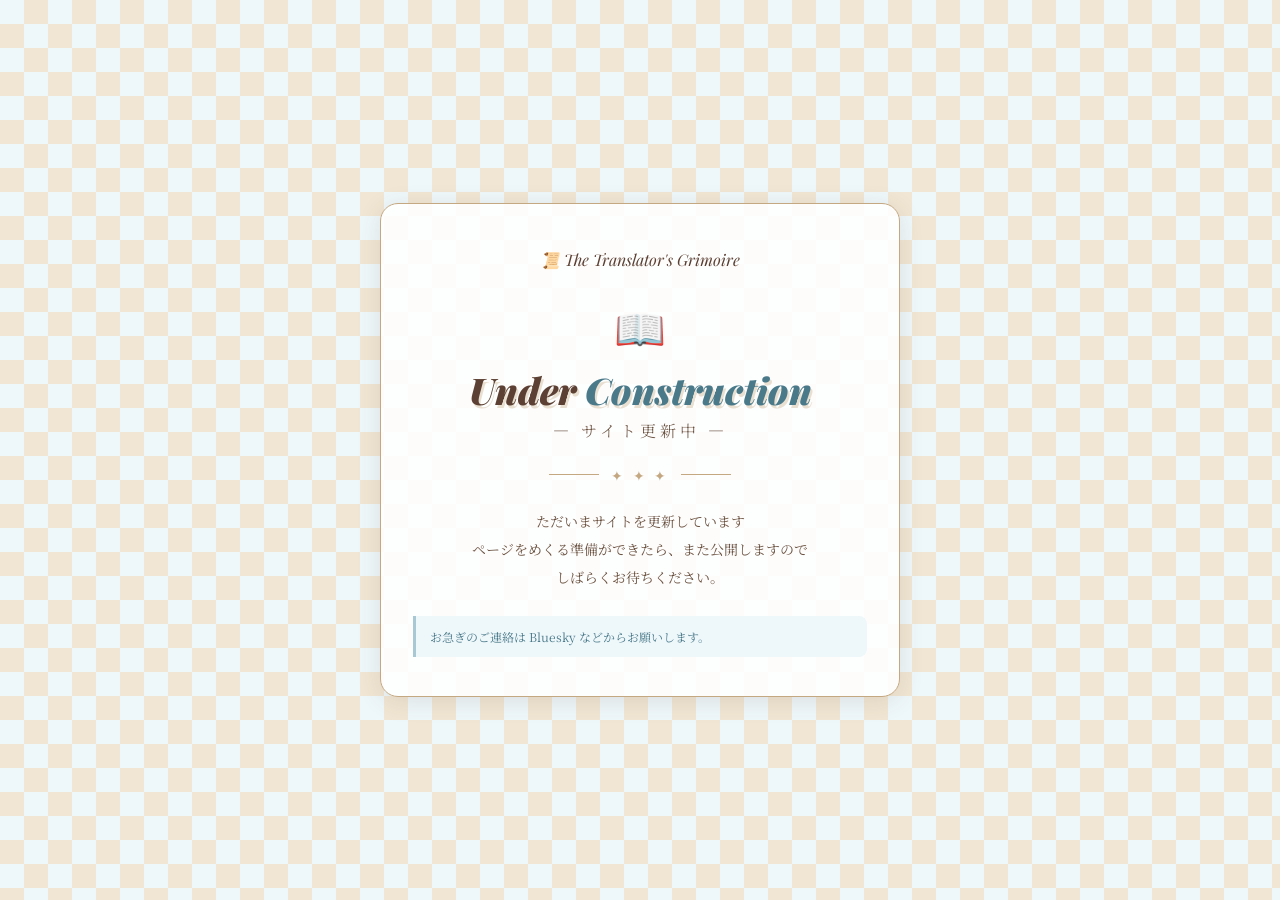
==== index.html @ 0ece35b7 "Create index.html" ====
<!DOCTYPE html>
<html lang="ja">
<head>
  <meta charset="UTF-8">
  <meta name="viewport" content="width=device-width, initial-scale=1.0">
  <meta name="robots" content="noindex">
  <title>サイト更新中 | The Translator's Grimoire</title>
  <link rel="preconnect" href="https://fonts.googleapis.com">
  <link href="https://fonts.googleapis.com/css2?family=Playfair+Display:ital,wght@0,400;0,700;0,900;1,400;1,700&family=Noto+Serif+JP:wght@300;400;500;700&display=swap" rel="stylesheet">
  <style>
    :root {
      --sepia: #8B6F4E; --sepia-dark: #5C4033; --sepia-mid: #C4A882;
      --sepia-light: #F0E6D3; --sepia-pale: #FAF5ED;
      --blue-dark: #4A7A8A; --blue-mid: #A8C8D4; --blue-light: #DFF0F4; --blue-pale: #EEF7FA;
      --text: #2C1F14; --text-sub: #6B5240;
      --font: 'Noto Serif JP', serif;
    }
    *, *::before, *::after { box-sizing: border-box; margin: 0; padding: 0; }

    body {
      font-family: var(--font);
      background-color: var(--sepia-pale);
      background-image: repeating-conic-gradient(var(--sepia-light) 0% 25%, var(--blue-pale) 0% 50%);
      background-size: 48px 48px;
      color: var(--text);
      min-height: 100vh;
      display: flex;
      align-items: center;
      justify-content: center;
      padding: 1.5rem;
    }

    .box {
      max-width: 520px;
      width: 100%;
      text-align: center;
      background: rgba(255,255,255,0.9);
      border: 1px solid var(--sepia-mid);
      border-radius: 18px;
      padding: 2.8rem 2rem 2.4rem;
      box-shadow: 0 4px 24px rgba(92,64,51,.12);
      animation: fadeUp .7s ease both;
    }

    .logo {
      font-family: 'Playfair Display', serif;
      font-style: italic;
      font-size: 1rem;
      color: var(--sepia-dark);
      margin-bottom: 1.6rem;
    }

    .icon {
      font-size: 2.6rem;
      margin-bottom: .6rem;
      display: inline-block;
      animation: flip 3s ease-in-out infinite;
    }

    h1 {
      font-family: 'Playfair Display', serif;
      font-size: clamp(1.6rem, 6vw, 2.3rem);
      font-weight: 900;
      font-style: italic;
      color: var(--sepia-dark);
      text-shadow: 2px 3px 0 rgba(196,168,130,0.35);
      margin-bottom: .3rem;
    }
    h1 span { color: var(--blue-dark); }

    .ja {
      font-size: 1rem;
      font-weight: 300;
      letter-spacing: .25em;
      color: var(--text-sub);
      margin-bottom: 1.4rem;
    }

    .divider {
      display: flex; align-items: center; justify-content: center;
      gap: 12px; margin-bottom: 1.4rem;
    }
    .divider i { width: 50px; height: 1px; background: var(--sepia-mid); display: block; }
    .divider b { color: var(--sepia-mid); font-weight: 400; letter-spacing: .2em; font-size: 14px; }

    p.msg { font-size: 14px; line-height: 2; color: var(--text-sub); }

    .dots::after {
      content: '';
      animation: dots 1.6s steps(4, end) infinite;
    }

    .note {
      margin-top: 1.6rem;
      font-size: 12px;
      color: var(--blue-dark);
      background: var(--blue-pale);
      border-left: 3px solid var(--blue-mid);
      border-radius: 0 8px 8px 0;
      padding: .6rem .9rem;
      text-align: left;
      line-height: 1.8;
    }

    @keyframes fadeUp { from { opacity: 0; transform: translateY(18px); } to { opacity: 1; transform: translateY(0); } }
    @keyframes flip { 0%, 100% { transform: rotateY(0); } 50% { transform: rotateY(180deg); } }
    @keyframes dots { 0% { content: ''; } 25% { content: '.'; } 50% { content: '..'; } 75% { content: '...'; } }
  </style>
</head>
<body>

  <div class="box">
    <div class="logo">📜 The Translator's Grimoire</div>
    <div class="icon">📖</div>
    <h1>Under <span>Construction</span></h1>
    <div class="ja">— サイト更新中 —</div>
    <div class="divider"><i></i><b>✦ ✦ ✦</b><i></i></div>
    <p class="msg">
      ただいまサイトを更新しています<span class="dots"></span><br>
      ページをめくる準備ができたら、また公開しますので<br>
      しばらくお待ちください。
    </p>
    <p class="note">
      お急ぎのご連絡は Bluesky などからお願いします。
    </p>
  </div>

</body>
</html>
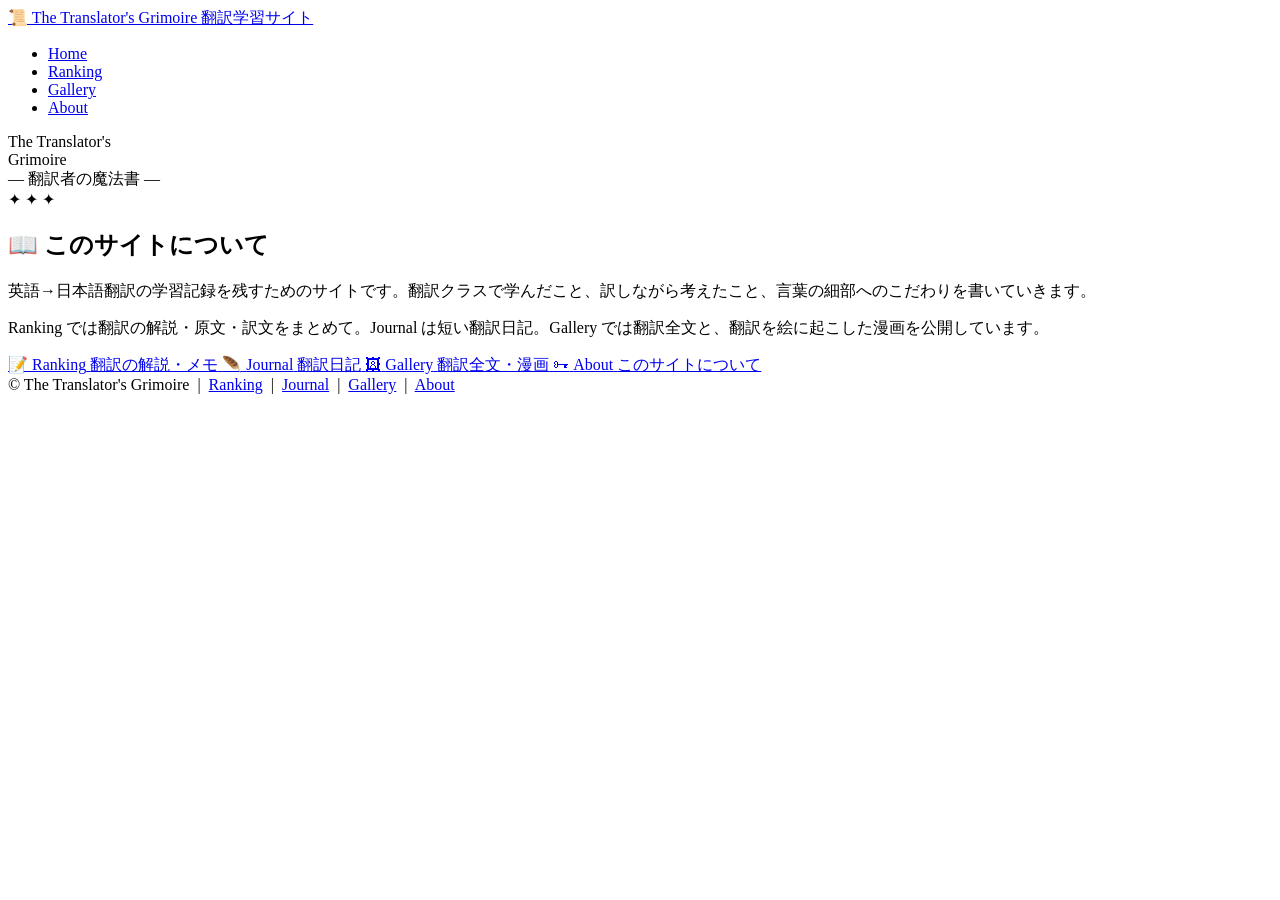
==== commit b8189d17: "Remove Journal link from navigation Removed the Journal link from the navigation menu." ====
--- a/index.html
+++ b/index.html
@@ -3,127 +3,73 @@
 <head>
   <meta charset="UTF-8">
   <meta name="viewport" content="width=device-width, initial-scale=1.0">
-  <meta name="robots" content="noindex">
-  <title>サイト更新中 | The Translator's Grimoire</title>
+  <title>The Translator's Grimoire | 翻訳学習サイト</title>
   <link rel="preconnect" href="https://fonts.googleapis.com">
   <link href="https://fonts.googleapis.com/css2?family=Playfair+Display:ital,wght@0,400;0,700;0,900;1,400;1,700&family=Noto+Serif+JP:wght@300;400;500;700&display=swap" rel="stylesheet">
-  <style>
-    :root {
-      --sepia: #8B6F4E; --sepia-dark: #5C4033; --sepia-mid: #C4A882;
-      --sepia-light: #F0E6D3; --sepia-pale: #FAF5ED;
-      --blue-dark: #4A7A8A; --blue-mid: #A8C8D4; --blue-light: #DFF0F4; --blue-pale: #EEF7FA;
-      --text: #2C1F14; --text-sub: #6B5240;
-      --font: 'Noto Serif JP', serif;
-    }
-    *, *::before, *::after { box-sizing: border-box; margin: 0; padding: 0; }
-
-    body {
-      font-family: var(--font);
-      background-color: var(--sepia-pale);
-      background-image: repeating-conic-gradient(var(--sepia-light) 0% 25%, var(--blue-pale) 0% 50%);
-      background-size: 48px 48px;
-      color: var(--text);
-      min-height: 100vh;
-      display: flex;
-      align-items: center;
-      justify-content: center;
-      padding: 1.5rem;
-    }
-
-    .box {
-      max-width: 520px;
-      width: 100%;
-      text-align: center;
-      background: rgba(255,255,255,0.9);
-      border: 1px solid var(--sepia-mid);
-      border-radius: 18px;
-      padding: 2.8rem 2rem 2.4rem;
-      box-shadow: 0 4px 24px rgba(92,64,51,.12);
-      animation: fadeUp .7s ease both;
-    }
-
-    .logo {
-      font-family: 'Playfair Display', serif;
-      font-style: italic;
-      font-size: 1rem;
-      color: var(--sepia-dark);
-      margin-bottom: 1.6rem;
-    }
-
-    .icon {
-      font-size: 2.6rem;
-      margin-bottom: .6rem;
-      display: inline-block;
-      animation: flip 3s ease-in-out infinite;
-    }
-
-    h1 {
-      font-family: 'Playfair Display', serif;
-      font-size: clamp(1.6rem, 6vw, 2.3rem);
-      font-weight: 900;
-      font-style: italic;
-      color: var(--sepia-dark);
-      text-shadow: 2px 3px 0 rgba(196,168,130,0.35);
-      margin-bottom: .3rem;
-    }
-    h1 span { color: var(--blue-dark); }
-
-    .ja {
-      font-size: 1rem;
-      font-weight: 300;
-      letter-spacing: .25em;
-      color: var(--text-sub);
-      margin-bottom: 1.4rem;
-    }
-
-    .divider {
-      display: flex; align-items: center; justify-content: center;
-      gap: 12px; margin-bottom: 1.4rem;
-    }
-    .divider i { width: 50px; height: 1px; background: var(--sepia-mid); display: block; }
-    .divider b { color: var(--sepia-mid); font-weight: 400; letter-spacing: .2em; font-size: 14px; }
-
-    p.msg { font-size: 14px; line-height: 2; color: var(--text-sub); }
-
-    .dots::after {
-      content: '';
-      animation: dots 1.6s steps(4, end) infinite;
-    }
-
-    .note {
-      margin-top: 1.6rem;
-      font-size: 12px;
-      color: var(--blue-dark);
-      background: var(--blue-pale);
-      border-left: 3px solid var(--blue-mid);
-      border-radius: 0 8px 8px 0;
-      padding: .6rem .9rem;
-      text-align: left;
-      line-height: 1.8;
-    }
-
-    @keyframes fadeUp { from { opacity: 0; transform: translateY(18px); } to { opacity: 1; transform: translateY(0); } }
-    @keyframes flip { 0%, 100% { transform: rotateY(0); } 50% { transform: rotateY(180deg); } }
-    @keyframes dots { 0% { content: ''; } 25% { content: '.'; } 50% { content: '..'; } 75% { content: '...'; } }
-  </style>
+  <link rel="stylesheet" href="style.css">
 </head>
 <body>
 
-  <div class="box">
-    <div class="logo">📜 The Translator's Grimoire</div>
-    <div class="icon">📖</div>
-    <h1>Under <span>Construction</span></h1>
-    <div class="ja">— サイト更新中 —</div>
-    <div class="divider"><i></i><b>✦ ✦ ✦</b><i></i></div>
-    <p class="msg">
-      ただいまサイトを更新しています<span class="dots"></span><br>
-      ページをめくる準備ができたら、また公開しますので<br>
-      しばらくお待ちください。
-    </p>
-    <p class="note">
-      お急ぎのご連絡は Bluesky などからお願いします。
-    </p>
+<header>
+  <a class="logo" href="index.html">📜 The Translator's Grimoire <span class="logo-sub">翻訳学習サイト</span></a>
+  <nav><ul>
+    <li><a href="index.html" class="active">Home</a></li>
+    <li><a href="ranking.html">Ranking</a></li>
+    <li><a href="gallery.html">Gallery</a></li>
+    <li><a href="about.html">About</a></li>
+  </ul></nav>
+</header>
+
+<main>
+
+  <div class="hero">
+    <div class="hero-en">The Translator's<br><span>Grimoire</span></div>
+    <div class="hero-ja">— 翻訳者の魔法書 —</div>
+    <div class="hero-divider">
+      <div class="hero-divider-line"></div>
+      <span class="hero-divider-icon">✦ ✦ ✦</span>
+      <div class="hero-divider-line"></div>
+    </div>
   </div>
+
+  <div class="card">
+    <h2>📖 このサイトについて</h2>
+    <p>英語→日本語翻訳の学習記録を残すためのサイトです。翻訳クラスで学んだこと、訳しながら考えたこと、言葉の細部へのこだわりを書いていきます。</p>
+    <p>Ranking では翻訳の解説・原文・訳文をまとめて。Journal は短い翻訳日記。Gallery では翻訳全文と、翻訳を絵に起こした漫画を公開しています。</p>
+  </div>
+
+  <div class="nav-cards">
+    <a class="nav-card" href="translation.html">
+      <span class="nav-card-icon">📝</span>
+      <span class="nav-card-label">Ranking</span>
+      <span class="nav-card-sub">翻訳の解説・メモ</span>
+    </a>
+    <a class="nav-card" href="blog.html">
+      <span class="nav-card-icon">🪶</span>
+      <span class="nav-card-label">Journal</span>
+      <span class="nav-card-sub">翻訳日記</span>
+    </a>
+    <a class="nav-card" href="gallery.html">
+      <span class="nav-card-icon">🖼</span>
+      <span class="nav-card-label">Gallery</span>
+      <span class="nav-card-sub">翻訳全文・漫画</span>
+    </a>
+    <a class="nav-card" href="about.html">
+      <span class="nav-card-icon">🗝</span>
+      <span class="nav-card-label">About</span>
+      <span class="nav-card-sub">このサイトについて</span>
+    </a>
+  </div>
+
+</main>
+
+<footer>
+  © The Translator's Grimoire &nbsp;|&nbsp;
+  <a href="translation.html">Ranking</a> &nbsp;|&nbsp;
+  <a href="blog.html">Journal</a> &nbsp;|&nbsp;
+  <a href="gallery.html">Gallery</a> &nbsp;|&nbsp;
+  <a href="about.html">About</a>
+</footer>
 
 </body>
 </html>
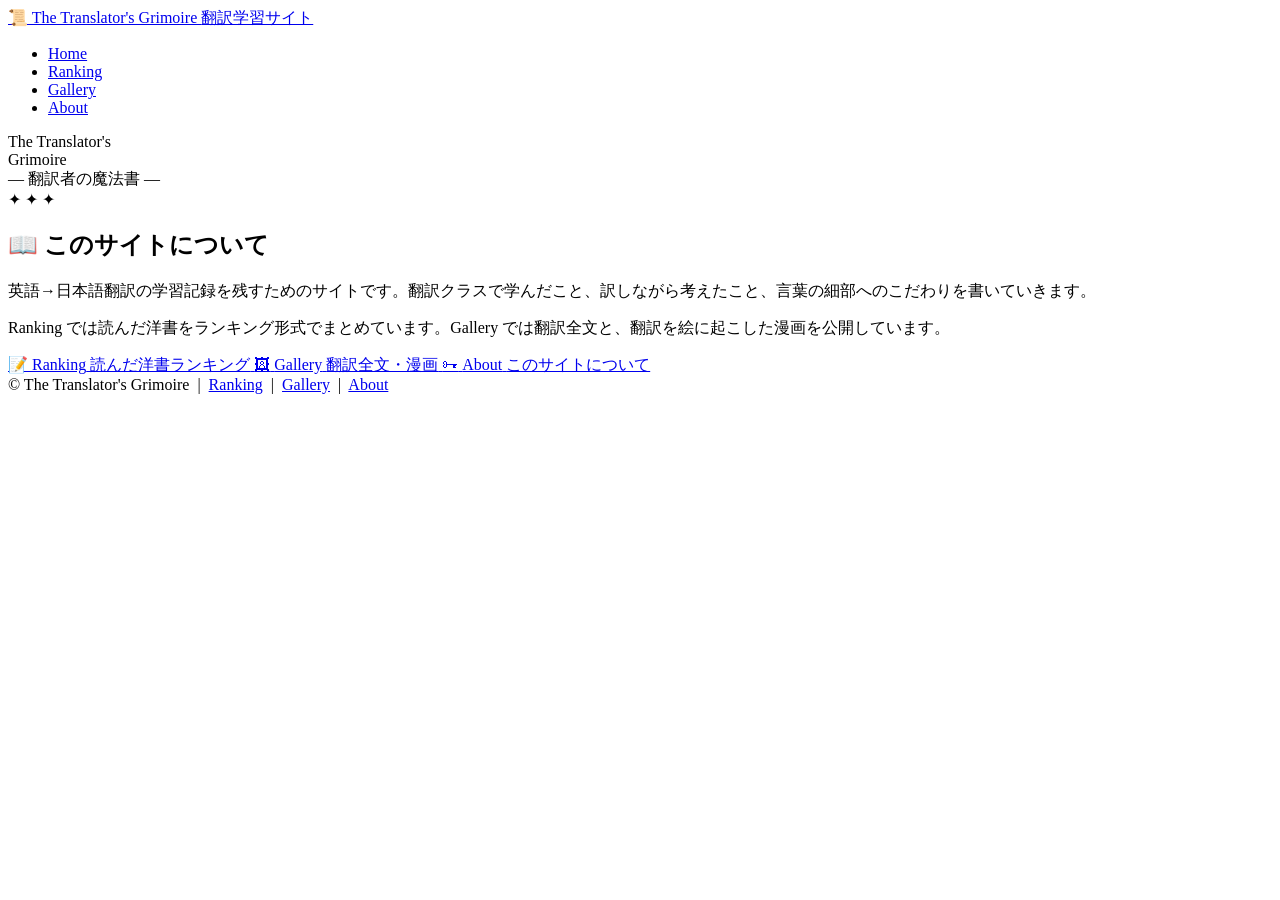
==== commit d4742b29: "Update index.html" ====
--- a/index.html
+++ b/index.html
@@ -14,7 +14,7 @@
   <a class="logo" href="index.html">📜 The Translator's Grimoire <span class="logo-sub">翻訳学習サイト</span></a>
   <nav><ul>
     <li><a href="index.html" class="active">Home</a></li>
-    <li><a href="ranking.html">Ranking</a></li>
+    <li><a href="translation.html">Ranking</a></li>
     <li><a href="gallery.html">Gallery</a></li>
     <li><a href="about.html">About</a></li>
   </ul></nav>
@@ -35,19 +35,14 @@
   <div class="card">
     <h2>📖 このサイトについて</h2>
     <p>英語→日本語翻訳の学習記録を残すためのサイトです。翻訳クラスで学んだこと、訳しながら考えたこと、言葉の細部へのこだわりを書いていきます。</p>
-    <p>Ranking では翻訳の解説・原文・訳文をまとめて。Journal は短い翻訳日記。Gallery では翻訳全文と、翻訳を絵に起こした漫画を公開しています。</p>
+    <p>Ranking では読んだ洋書をランキング形式でまとめています。Gallery では翻訳全文と、翻訳を絵に起こした漫画を公開しています。</p>
   </div>
 
   <div class="nav-cards">
     <a class="nav-card" href="translation.html">
       <span class="nav-card-icon">📝</span>
       <span class="nav-card-label">Ranking</span>
-      <span class="nav-card-sub">翻訳の解説・メモ</span>
-    </a>
-    <a class="nav-card" href="blog.html">
-      <span class="nav-card-icon">🪶</span>
-      <span class="nav-card-label">Journal</span>
-      <span class="nav-card-sub">翻訳日記</span>
+      <span class="nav-card-sub">読んだ洋書ランキング</span>
     </a>
     <a class="nav-card" href="gallery.html">
       <span class="nav-card-icon">🖼</span>
@@ -66,7 +61,6 @@
 <footer>
   © The Translator's Grimoire &nbsp;|&nbsp;
   <a href="translation.html">Ranking</a> &nbsp;|&nbsp;
-  <a href="blog.html">Journal</a> &nbsp;|&nbsp;
   <a href="gallery.html">Gallery</a> &nbsp;|&nbsp;
   <a href="about.html">About</a>
 </footer>
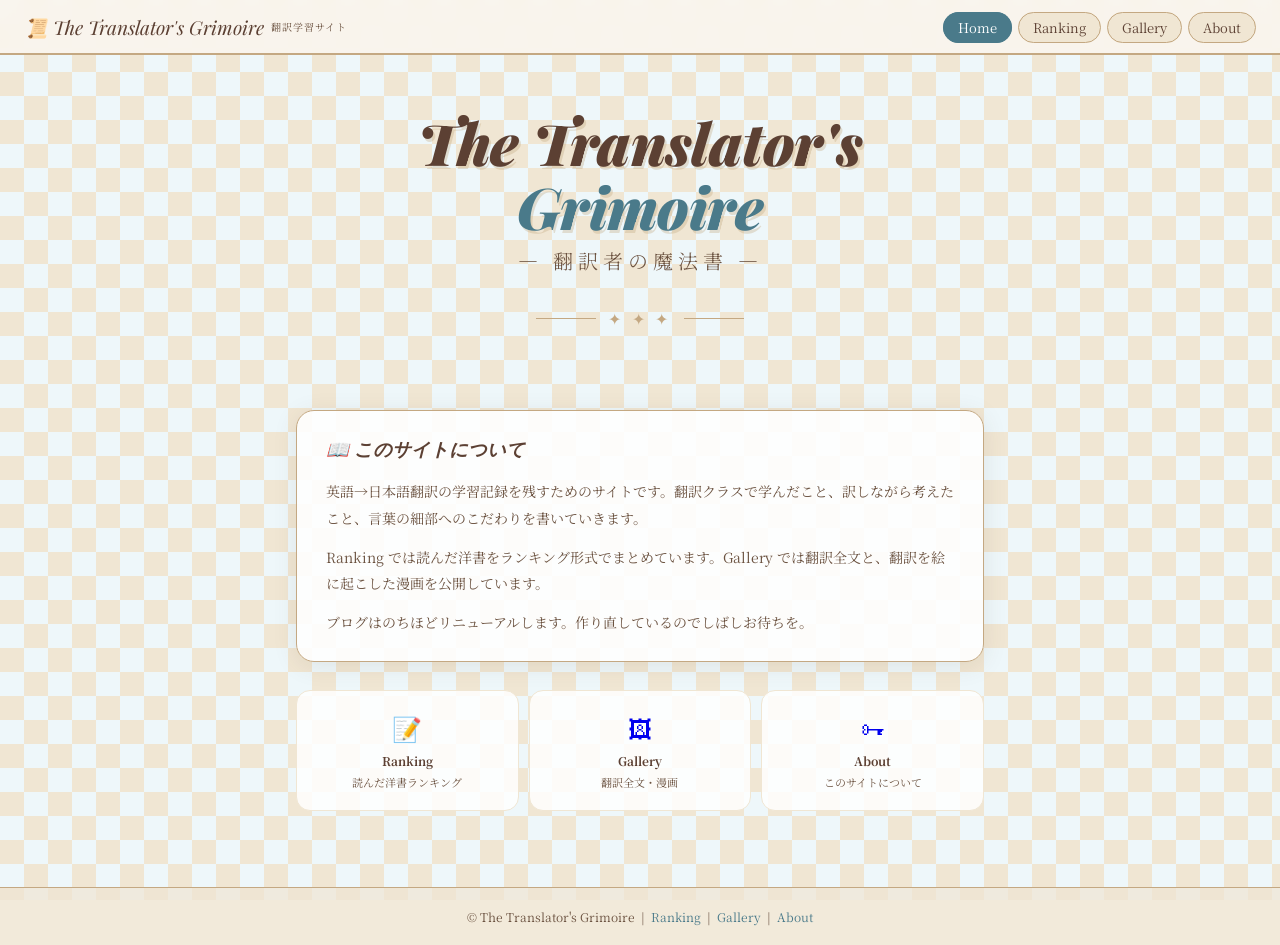
==== commit 3487c708: "Update index.html" ====
--- a/index.html
+++ b/index.html
@@ -14,7 +14,7 @@
   <a class="logo" href="index.html">📜 The Translator's Grimoire <span class="logo-sub">翻訳学習サイト</span></a>
   <nav><ul>
     <li><a href="index.html" class="active">Home</a></li>
-    <li><a href="translation.html">Ranking</a></li>
+    <li><a href="ranking.html">Ranking</a></li>
     <li><a href="gallery.html">Gallery</a></li>
     <li><a href="about.html">About</a></li>
   </ul></nav>
@@ -36,6 +36,7 @@
     <h2>📖 このサイトについて</h2>
     <p>英語→日本語翻訳の学習記録を残すためのサイトです。翻訳クラスで学んだこと、訳しながら考えたこと、言葉の細部へのこだわりを書いていきます。</p>
     <p>Ranking では読んだ洋書をランキング形式でまとめています。Gallery では翻訳全文と、翻訳を絵に起こした漫画を公開しています。</p>
+    <p>ブログはのちほどリニューアルします。作り直しているのでしばしお待ちを。</p>
   </div>
 
   <div class="nav-cards">
@@ -60,7 +61,7 @@
 
 <footer>
   © The Translator's Grimoire &nbsp;|&nbsp;
-  <a href="translation.html">Ranking</a> &nbsp;|&nbsp;
+  <a href="ranking.html">Ranking</a> &nbsp;|&nbsp;
   <a href="gallery.html">Gallery</a> &nbsp;|&nbsp;
   <a href="about.html">About</a>
 </footer>
--- a/style.css
+++ b/style.css
@@ -0,0 +1,572 @@
+@import url('https://fonts.googleapis.com/css2?family=Playfair+Display:ital,wght@0,400;0,700;0,900;1,400;1,700&family=Noto+Serif+JP:wght@300;400;500;700&display=swap');
+
+:root {
+  --sepia:       #8B6F4E;
+  --sepia-dark:  #5C4033;
+  --sepia-mid:   #C4A882;
+  --sepia-light: #F0E6D3;
+  --sepia-pale:  #FAF5ED;
+  --blue:        #7BAAB8;
+  --blue-dark:   #4A7A8A;
+  --blue-mid:    #A8C8D4;
+  --blue-light:  #DFF0F4;
+  --blue-pale:   #EEF7FA;
+  --text:        #2C1F14;
+  --text-sub:    #6B5240;
+  --font:        'Noto Serif JP', serif;
+}
+
+*, *::before, *::after { box-sizing: border-box; margin: 0; padding: 0; }
+
+body {
+  font-family: var(--font);
+  background-color: var(--sepia-pale);
+  background-image: repeating-conic-gradient(var(--sepia-light) 0% 25%, var(--blue-pale) 0% 50%);
+  background-size: 48px 48px;
+  background-attachment: fixed;
+  color: var(--text);
+  min-height: 100vh;
+}
+
+/* ── Header ─────────────────────────────────── */
+header {
+  background: rgba(250,245,237,0.92);
+  backdrop-filter: blur(10px);
+  -webkit-backdrop-filter: blur(10px);
+  border-bottom: 2px solid var(--sepia-mid);
+  padding: .85rem 1.5rem;
+  display: flex;
+  align-items: center;
+  justify-content: space-between;
+  flex-wrap: wrap;
+  gap: .75rem;
+  position: sticky;
+  top: 0;
+  z-index: 100;
+}
+
+.logo {
+  font-family: 'Playfair Display', serif;
+  font-size: 1.2rem;
+  font-style: italic;
+  color: var(--sepia-dark);
+  text-decoration: none;
+  display: flex;
+  align-items: center;
+  gap: 7px;
+}
+
+.logo-sub {
+  font-size: 10px;
+  font-style: normal;
+  font-family: var(--font);
+  color: var(--text-sub);
+  letter-spacing: .1em;
+}
+
+nav ul { list-style: none; display: flex; gap: 6px; flex-wrap: wrap; }
+
+nav a {
+  font-size: 13px;
+  text-decoration: none;
+  color: var(--sepia-dark);
+  background: var(--sepia-light);
+  border: 1px solid var(--sepia-mid);
+  padding: 5px 14px;
+  border-radius: 20px;
+  transition: background .15s, color .15s;
+  white-space: nowrap;
+  font-family: var(--font);
+}
+nav a:hover { background: var(--sepia-mid); color: #fff; }
+nav a.active { background: var(--blue-dark); color: #fff; border-color: var(--blue-dark); }
+
+/* ── Main ────────────────────────────────────── */
+main { max-width: 720px; margin: 0 auto; padding: 0 1rem 3rem; }
+
+/* ── Hero ────────────────────────────────────── */
+.hero { text-align: center; padding: 3.5rem 1.5rem 3rem; }
+
+.hero-en {
+  font-family: 'Playfair Display', serif;
+  font-size: clamp(2rem, 8vw, 3.6rem);
+  font-weight: 900;
+  font-style: italic;
+  color: var(--sepia-dark);
+  line-height: 1.1;
+  letter-spacing: -.01em;
+  margin-bottom: .5rem;
+  text-shadow: 2px 3px 0 rgba(196,168,130,0.35);
+}
+.hero-en span { color: var(--blue-dark); }
+
+.hero-ja {
+  font-family: var(--font);
+  font-size: clamp(.95rem, 3.5vw, 1.25rem);
+  font-weight: 300;
+  color: var(--text-sub);
+  letter-spacing: .25em;
+  margin-bottom: 2rem;
+}
+
+.hero-divider {
+  display: flex;
+  align-items: center;
+  justify-content: center;
+  gap: 12px;
+  margin-bottom: 2rem;
+}
+.hero-divider-line { width: 60px; height: 1px; background: var(--sepia-mid); }
+.hero-divider-icon { color: var(--sepia-mid); font-size: 16px; letter-spacing: .2em; }
+
+/* ── Card ────────────────────────────────────── */
+.card {
+  background: rgba(255,255,255,0.88);
+  border-radius: 18px;
+  border: 1px solid var(--sepia-mid);
+  padding: 1.6rem 1.8rem;
+  margin-bottom: 1.75rem;
+  box-shadow: 0 4px 24px rgba(92,64,51,.1);
+}
+
+.card h2 {
+  font-family: 'Playfair Display', serif;
+  font-size: 1.15rem;
+  font-style: italic;
+  color: var(--sepia-dark);
+  margin-bottom: 1rem;
+  display: flex;
+  align-items: center;
+  gap: 8px;
+}
+
+.card p {
+  font-size: 14px;
+  color: var(--text-sub);
+  line-height: 1.9;
+  margin-bottom: .75rem;
+}
+.card p:last-child { margin-bottom: 0; }
+
+/* ── Nav cards (index) ───────────────────────── */
+.nav-cards {
+  display: grid;
+  grid-template-columns: repeat(3, 1fr);
+  gap: 10px;
+  margin-bottom: 1.75rem;
+}
+
+.nav-card {
+  background: rgba(255,255,255,0.85);
+  border-radius: 14px;
+  border: 1px solid var(--sepia-light);
+  padding: 1.2rem 1rem;
+  text-align: center;
+  text-decoration: none;
+  transition: transform .15s, box-shadow .15s, background .15s;
+  display: flex;
+  flex-direction: column;
+  align-items: center;
+  gap: .4rem;
+}
+.nav-card:hover {
+  transform: translateY(-2px);
+  box-shadow: 0 6px 20px rgba(92,64,51,.12);
+  background: var(--blue-light);
+}
+.nav-card-icon { font-size: 24px; }
+.nav-card-label { font-size: 12px; font-weight: 700; color: var(--sepia-dark); font-family: var(--font); }
+.nav-card-sub { font-size: 11px; color: var(--text-sub); line-height: 1.4; }
+
+/* ── Page title ──────────────────────────────── */
+.page-hero { text-align: center; padding: 2.5rem 1rem 1.5rem; }
+
+.page-title {
+  font-family: 'Playfair Display', serif;
+  font-size: clamp(1.5rem, 5vw, 2.4rem);
+  font-weight: 900;
+  font-style: italic;
+  color: var(--sepia-dark);
+  margin-bottom: .4rem;
+}
+
+.page-subtitle {
+  font-size: 13px;
+  color: var(--text-sub);
+  letter-spacing: .2em;
+  margin-bottom: 1.5rem;
+}
+
+/* ── Tag ─────────────────────────────────────── */
+.tag {
+  display: inline-block;
+  font-size: 11px;
+  padding: 3px 10px;
+  border-radius: 20px;
+  margin-right: 4px;
+  font-family: var(--font);
+}
+.tag-sepia { background: var(--sepia-light); color: var(--sepia-dark); border: 1px solid var(--sepia-mid); }
+.tag-blue  { background: var(--blue-light);  color: var(--blue-dark);  border: 1px solid var(--blue-mid);  }
+
+/* ── Translation entry (translation.html) ────── */
+.trans-entry {
+  padding: 1.4rem 0;
+  border-bottom: 1px solid var(--sepia-light);
+}
+.trans-entry:last-child { border-bottom: none; }
+
+.trans-meta { font-size: 12px; color: var(--text-sub); margin-bottom: .5rem; }
+
+.trans-title {
+  font-family: 'Playfair Display', serif;
+  font-size: 1rem;
+  font-style: italic;
+  color: var(--sepia-dark);
+  margin-bottom: .7rem;
+}
+
+.original {
+  font-size: 13px;
+  font-style: italic;
+  color: var(--text-sub);
+  padding-left: 1rem;
+  border-left: 3px solid var(--sepia-mid);
+  margin-bottom: .4rem;
+  line-height: 1.8;
+}
+
+.translated {
+  font-size: 14px;
+  color: var(--text);
+  padding-left: 1rem;
+  margin-bottom: .7rem;
+  line-height: 1.9;
+}
+
+.note {
+  font-size: 13px;
+  color: var(--text-sub);
+  background: var(--blue-pale);
+  border-left: 3px solid var(--blue-mid);
+  padding: .6rem .9rem;
+  border-radius: 0 8px 8px 0;
+  line-height: 1.8;
+}
+
+/* ── Blog (journal) ──────────────────────────── */
+.blog-entry {
+  display: grid;
+  grid-template-columns: 6.5rem 1fr;
+  gap: 0 1.2rem;
+  padding: .85rem 0;
+  border-bottom: 1px solid var(--sepia-light);
+  align-items: baseline;
+}
+.blog-entry:last-child { border-bottom: none; }
+
+.blog-date {
+  font-size: 12px;
+  color: var(--blue-dark);
+  font-style: italic;
+  white-space: nowrap;
+  font-family: 'Playfair Display', serif;
+}
+
+.blog-text { font-size: 14px; color: var(--text-sub); line-height: 1.8; }
+
+/* ── Gallery tabs ────────────────────────────── */
+.gallery-tabs {
+  display: flex;
+  gap: 6px;
+  margin-bottom: 1.5rem;
+  flex-wrap: wrap;
+}
+
+.gallery-tab {
+  font-size: 13px;
+  padding: 6px 18px;
+  border-radius: 20px;
+  border: 1px solid var(--sepia-mid);
+  background: var(--sepia-light);
+  color: var(--sepia-dark);
+  cursor: pointer;
+  font-family: var(--font);
+  transition: background .15s, color .15s;
+}
+.gallery-tab.active {
+  background: var(--blue-dark);
+  color: #fff;
+  border-color: var(--blue-dark);
+}
+.gallery-tab:hover:not(.active) { background: var(--sepia-mid); color: #fff; }
+
+.tab-section { display: none; }
+.tab-section.active { display: block; }
+
+/* ── Passage card (gallery full text) ───────── */
+.passage-card {
+  background: rgba(255,255,255,0.85);
+  border-radius: 14px;
+  border: 1px solid var(--sepia-light);
+  padding: 1.2rem 1.5rem;
+  margin-bottom: 1rem;
+  text-decoration: none;
+  display: block;
+  transition: transform .15s, box-shadow .15s, background .15s;
+}
+.passage-card:hover {
+  transform: translateY(-2px);
+  box-shadow: 0 6px 20px rgba(92,64,51,.12);
+  background: var(--blue-pale);
+}
+
+.passage-card-title {
+  font-family: 'Playfair Display', serif;
+  font-size: 1rem;
+  font-style: italic;
+  color: var(--sepia-dark);
+  margin-bottom: .3rem;
+  display: flex;
+  justify-content: space-between;
+  align-items: center;
+}
+.passage-arrow { font-size: 12px; color: var(--blue-dark); }
+
+.passage-card-meta { font-size: 12px; color: var(--text-sub); }
+
+/* ── Gallery manga grid ──────────────────────── */
+.manga-grid {
+  display: grid;
+  grid-template-columns: repeat(auto-fill, minmax(200px, 1fr));
+  gap: 14px;
+}
+
+.manga-item {
+  background: rgba(255,255,255,0.85);
+  border-radius: 14px;
+  border: 1px solid var(--sepia-light);
+  overflow: hidden;
+  transition: transform .15s, box-shadow .15s;
+  cursor: pointer;
+}
+.manga-item:hover {
+  transform: translateY(-2px);
+  box-shadow: 0 6px 20px rgba(92,64,51,.12);
+}
+
+.manga-thumb {
+  width: 100%;
+  aspect-ratio: 3/4;
+  background: var(--sepia-light);
+  display: flex;
+  align-items: center;
+  justify-content: center;
+  font-size: 2.5rem;
+  color: var(--sepia-mid);
+}
+
+.manga-caption {
+  padding: .6rem .9rem;
+  font-size: 12px;
+  color: var(--text-sub);
+  font-style: italic;
+  border-top: 1px solid var(--sepia-light);
+}
+
+/* ── Full-text page ──────────────────────────── */
+.back-link {
+  font-size: 13px;
+  color: var(--blue-dark);
+  text-decoration: none;
+  display: inline-flex;
+  align-items: center;
+  gap: 4px;
+  margin-bottom: 2rem;
+  transition: color .15s;
+}
+.back-link:hover { color: var(--sepia-dark); }
+
+.work-body {
+  background: rgba(255,255,255,0.88);
+  border-radius: 18px;
+  border: 1px solid var(--sepia-mid);
+  padding: 1.8rem 2rem;
+  margin-bottom: 1.5rem;
+  box-shadow: 0 4px 24px rgba(92,64,51,.1);
+}
+
+.work-chapter {
+  font-family: 'Playfair Display', serif;
+  font-size: .9rem;
+  font-style: italic;
+  color: var(--blue-dark);
+  margin-bottom: .8rem;
+  padding-bottom: .5rem;
+  border-bottom: 1px solid var(--sepia-light);
+}
+
+.work-text {
+  font-size: 14px;
+  color: var(--text-sub);
+  line-height: 2.2;
+}
+
+/* ── About links grid ────────────────────────── */
+.links-grid {
+  display: grid;
+  grid-template-columns: repeat(auto-fill, minmax(140px, 1fr));
+  gap: 8px;
+  margin-bottom: 1rem;
+}
+
+.link-card {
+  display: flex;
+  flex-direction: column;
+  align-items: center;
+  gap: .35rem;
+  text-decoration: none;
+  background: rgba(255,255,255,0.8);
+  border-radius: 12px;
+  border: 1px solid var(--sepia-light);
+  padding: .9rem 1rem;
+  font-size: 12px;
+  color: var(--text-sub);
+  transition: background .15s, transform .15s;
+  text-align: center;
+}
+.link-card:hover { background: var(--blue-light); transform: translateY(-2px); color: var(--blue-dark); }
+.link-card .link-icon { font-size: 1.4rem; }
+
+/* ── Contact form ────────────────────────────── */
+.form-field { display: flex; flex-direction: column; gap: .4rem; margin-bottom: 1rem; }
+.form-field label { font-size: 12px; color: var(--sepia-dark); letter-spacing: .05em; font-weight: 500; }
+.form-field input,
+.form-field textarea {
+  background: var(--sepia-pale);
+  border: 1px solid var(--sepia-mid);
+  border-radius: 8px;
+  color: var(--text);
+  padding: .55rem .85rem;
+  font-family: var(--font);
+  font-size: 14px;
+  resize: vertical;
+  outline: none;
+  transition: border-color .2s;
+}
+.form-field input:focus,
+.form-field textarea:focus { border-color: var(--blue-dark); }
+
+.form-submit {
+  background: var(--blue-dark);
+  border: none;
+  border-radius: 20px;
+  color: #fff;
+  padding: .6rem 2rem;
+  font-family: var(--font);
+  font-size: 13px;
+  cursor: pointer;
+  transition: background .15s;
+}
+.form-submit:hover { background: var(--sepia-dark); }
+
+/* ── Footer ──────────────────────────────────── */
+footer {
+  text-align: center;
+  padding: 1.25rem;
+  font-size: 12px;
+  color: var(--text-sub);
+  border-top: 1px solid var(--sepia-mid);
+  background: rgba(240,230,211,0.7);
+}
+footer a { color: var(--blue-dark); text-decoration: none; }
+footer a:hover { text-decoration: underline; }
+
+/* ── Animations ──────────────────────────────── */
+@keyframes fadeUp { from { opacity: 0; transform: translateY(18px); } to { opacity: 1; transform: translateY(0); } }
+.hero-en    { animation: fadeUp .7s ease both; }
+.hero-ja    { animation: fadeUp .7s .15s ease both; }
+.hero-divider { animation: fadeUp .7s .25s ease both; }
+
+/* ── Responsive ──────────────────────────────── */
+@media (max-width: 600px) {
+  .nav-cards { grid-template-columns: 1fr 1fr; }
+  .blog-entry { grid-template-columns: 1fr; gap: .2rem; }
+  .blog-date { font-size: 11px; }
+}
+
+/* ── Ranking page ────────────────────────────── */
+.filter-bar { display: flex; gap: 6px; flex-wrap: wrap; margin-bottom: 1.25rem; }
+.filter-btn {
+  font-size: 12px; padding: 5px 14px; border-radius: 20px;
+  border: 1px solid var(--sepia-mid); background: rgba(255,255,255,0.8);
+  color: var(--sepia-dark); cursor: pointer;
+  transition: background .15s, color .15s; font-family: var(--font);
+}
+.filter-btn:hover, .filter-btn.active {
+  background: var(--blue-dark); color: #fff; border-color: var(--blue-dark);
+}
+
+.section-head {
+  font-size: 14px; font-weight: 700; color: var(--text);
+  margin-bottom: .75rem; display: flex; align-items: center; gap: 6px;
+}
+.section-head span { color: var(--blue-dark); font-size: 16px; }
+
+.podium { display: flex; flex-direction: column; gap: 10px; margin-bottom: 1.75rem; }
+
+.podium-card {
+  border-radius: 16px; padding: 1.1rem; text-align: center;
+  display: flex; flex-direction: column; align-items: center; gap: .35rem;
+  background: rgba(255,255,255,0.82); border: 1px solid var(--sepia-mid);
+}
+
+.podium-rank {
+  font-family: 'Playfair Display', serif; font-size: 2rem;
+  font-weight: 700; line-height: 1;
+}
+.podium-1 .podium-rank { color: var(--sepia-mid); }
+.podium-2 .podium-rank, .podium-3 .podium-rank { color: var(--sepia); }
+
+.podium-title {
+  font-size: 13px; font-weight: 700; font-style: italic;
+  line-height: 1.3; font-family: 'Playfair Display', serif; color: var(--text);
+}
+.podium-author { font-size: 11px; color: var(--text-sub); }
+.podium-stars  { font-size: 12px; letter-spacing: 1px; color: var(--sepia); }
+
+.ranking-list { display: flex; flex-direction: column; gap: 10px; margin-bottom: 1.75rem; }
+
+.rank-item {
+  background: rgba(255,255,255,0.80); border-radius: 14px;
+  border: 1px solid var(--sepia-light); padding: .9rem 1rem;
+  display: flex; gap: 12px; align-items: flex-start;
+  transition: box-shadow .15s;
+}
+.rank-item:hover { box-shadow: 0 4px 16px rgba(92,64,51,.12); }
+
+.rank-num {
+  min-width: 28px; height: 28px; border-radius: 50%;
+  display: flex; align-items: center; justify-content: center;
+  font-size: 13px; font-weight: 700; flex-shrink: 0; margin-top: 1px;
+}
+.rank-4  { background: var(--blue-light); color: var(--blue-dark); }
+.rank-other { background: var(--blue-light); color: var(--blue-dark); }
+
+.rank-body { flex: 1; }
+.rank-title {
+  font-size: 14px; font-weight: 700; color: var(--text);
+  margin-bottom: .25rem; font-style: italic;
+  font-family: 'Playfair Display', serif;
+}
+.rank-tag {
+  font-size: 11px; color: var(--blue-dark); background: var(--blue-light);
+  padding: 1px 7px; border-radius: 6px; margin-left: 6px;
+  vertical-align: middle; font-style: normal; font-weight: 400; font-family: var(--font);
+}
+.rank-stars { color: var(--sepia); font-size: 12px; margin-bottom: .2rem; }
+
+.ranking-divider {
+  text-align: center; color: var(--sepia-mid);
+  letter-spacing: .4em; font-size: 13px; margin: .5rem 0 1.25rem;
+}
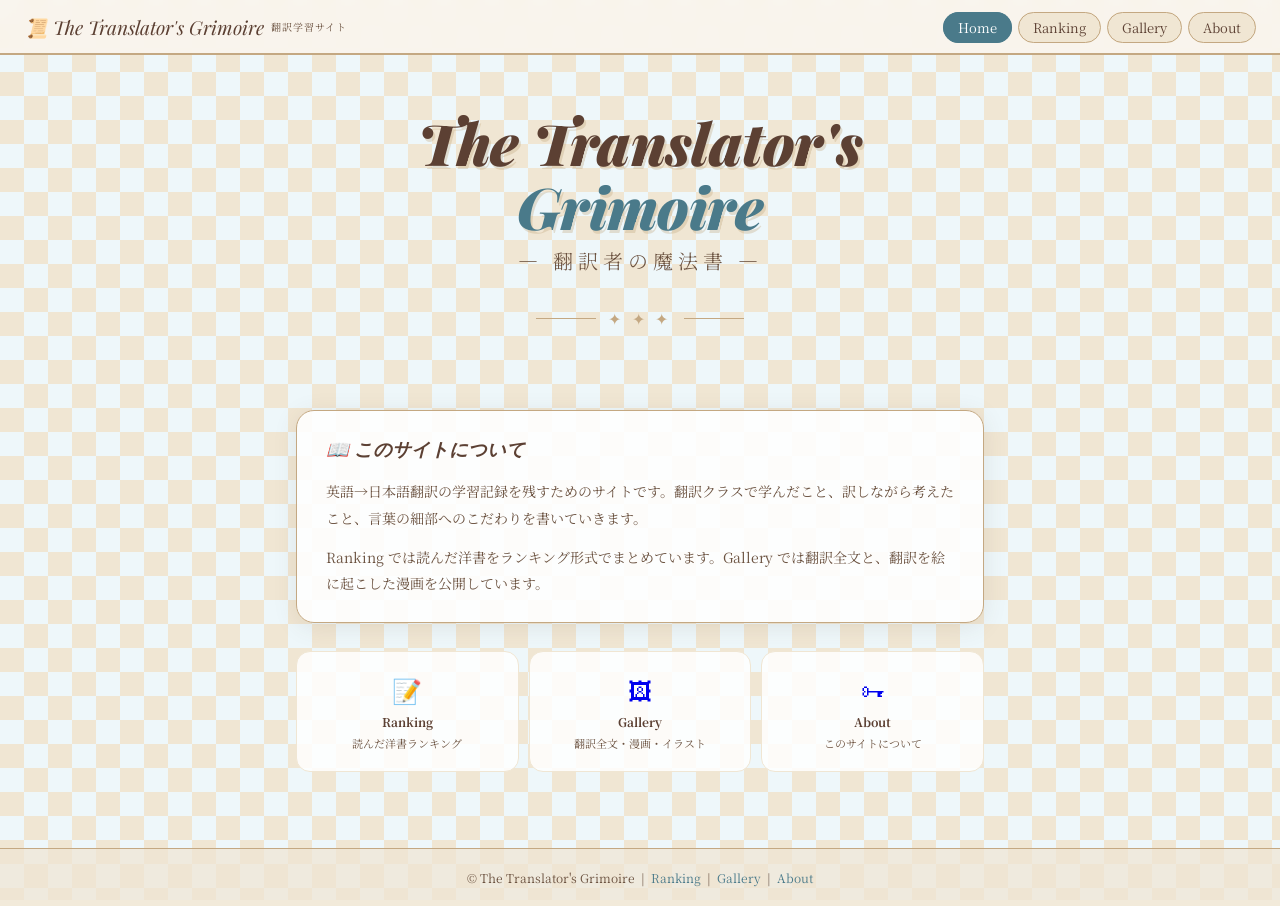
==== commit 9b36f38a: "Update links and text in index.html" ====
--- a/index.html
+++ b/index.html
@@ -14,7 +14,7 @@
   <a class="logo" href="index.html">📜 The Translator's Grimoire <span class="logo-sub">翻訳学習サイト</span></a>
   <nav><ul>
     <li><a href="index.html" class="active">Home</a></li>
-    <li><a href="ranking.html">Ranking</a></li>
+    <li><a href="translation.html">Ranking</a></li>
     <li><a href="gallery.html">Gallery</a></li>
     <li><a href="about.html">About</a></li>
   </ul></nav>
@@ -36,7 +36,6 @@
     <h2>📖 このサイトについて</h2>
     <p>英語→日本語翻訳の学習記録を残すためのサイトです。翻訳クラスで学んだこと、訳しながら考えたこと、言葉の細部へのこだわりを書いていきます。</p>
     <p>Ranking では読んだ洋書をランキング形式でまとめています。Gallery では翻訳全文と、翻訳を絵に起こした漫画を公開しています。</p>
-    <p>ブログはのちほどリニューアルします。作り直しているのでしばしお待ちを。</p>
   </div>
 
   <div class="nav-cards">
@@ -48,7 +47,7 @@
     <a class="nav-card" href="gallery.html">
       <span class="nav-card-icon">🖼</span>
       <span class="nav-card-label">Gallery</span>
-      <span class="nav-card-sub">翻訳全文・漫画</span>
+      <span class="nav-card-sub">翻訳全文・漫画・イラスト</span>
     </a>
     <a class="nav-card" href="about.html">
       <span class="nav-card-icon">🗝</span>
@@ -61,7 +60,7 @@
 
 <footer>
   © The Translator's Grimoire &nbsp;|&nbsp;
-  <a href="ranking.html">Ranking</a> &nbsp;|&nbsp;
+  <a href="translation.html">Ranking</a> &nbsp;|&nbsp;
   <a href="gallery.html">Gallery</a> &nbsp;|&nbsp;
   <a href="about.html">About</a>
 </footer>
--- a/style.css
+++ b/style.css
@@ -570,3 +570,7 @@
   text-align: center; color: var(--sepia-mid);
   letter-spacing: .4em; font-size: 13px; margin: .5rem 0 1.25rem;
 }
+
+/* ── Gallery: image thumbs & illustrations ───── */
+.manga-thumb img { width: 100%; height: 100%; object-fit: cover; display: block; }
+.manga-thumb.illust-thumb { aspect-ratio: 1/1; }
